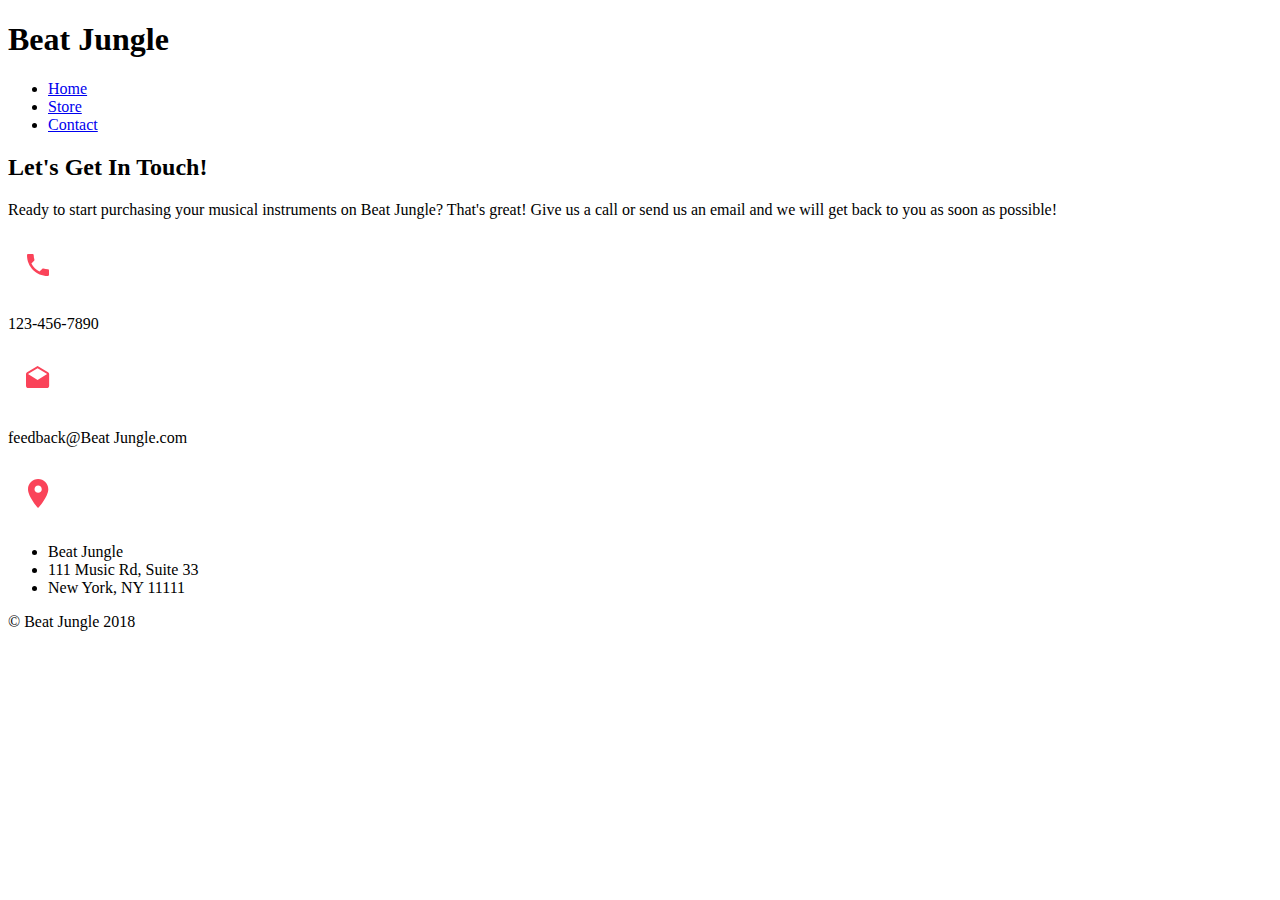
==== contact.html @ 8678195e "adding initial html and public dir" ====
<!DOCTYPE html>
<html lang="en">
  <head>
    <meta charset="UTF-8">
    <meta name="viewport" content="width=device-width, initial-scale=1.0">
    <meta http-equiv="X-UA-Compatible" content="ie=edge">
    <title>Beat Jungle</title>
    <link rel="stylesheet" href="https://cdnjs.cloudflare.com/ajax/libs/font-awesome/4.7.0/css/font-awesome.min.css">
  </head>

  <body>
    <header>
      <section class="container">
        <h1 class="branding">Beat Jungle</h1>

        <nav>
          <ul class = "navbar">
            <li><a href="index.html">Home</a></li>
            <li><a href="store.html">Store</a></li>
            <li class="current"><a href="contact.html">Contact</a></li>
          </ul>
        </nav>

      </section>
    </header>

    <article id="connection">
      <section id="top">
        <h2>Let's Get In Touch!</h2>
        <p>Ready to start purchasing your musical instruments on Beat Jungle? That's great! Give us a call or send us an email and we will get back to you as soon as possible!</p>
      </section>

      <section class="contact">
        <img class="icon" src="public/images/phone+icon.svg" alt="phone icon">
        <p>123-456-7890</p>
      </section>

      <section class="contact">
        <img src="public/images/mail+icon.svg" alt="email icon">
        <p>feedback@Beat Jungle.com</p>
      </section>

      <section class="contact">
        <img src="public/images/location+icon.svg" alt="location pin icon">
        <ul id="location">
          <li>Beat Jungle</li>
          <li>111 Music Rd, Suite 33</li>
          <li>New York, NY 11111</li>
        </ul>
      </section>
    </article>

    <footer>
      <p>&copy; Beat Jungle 2018</p>
    </footer>
  </body>
</html>
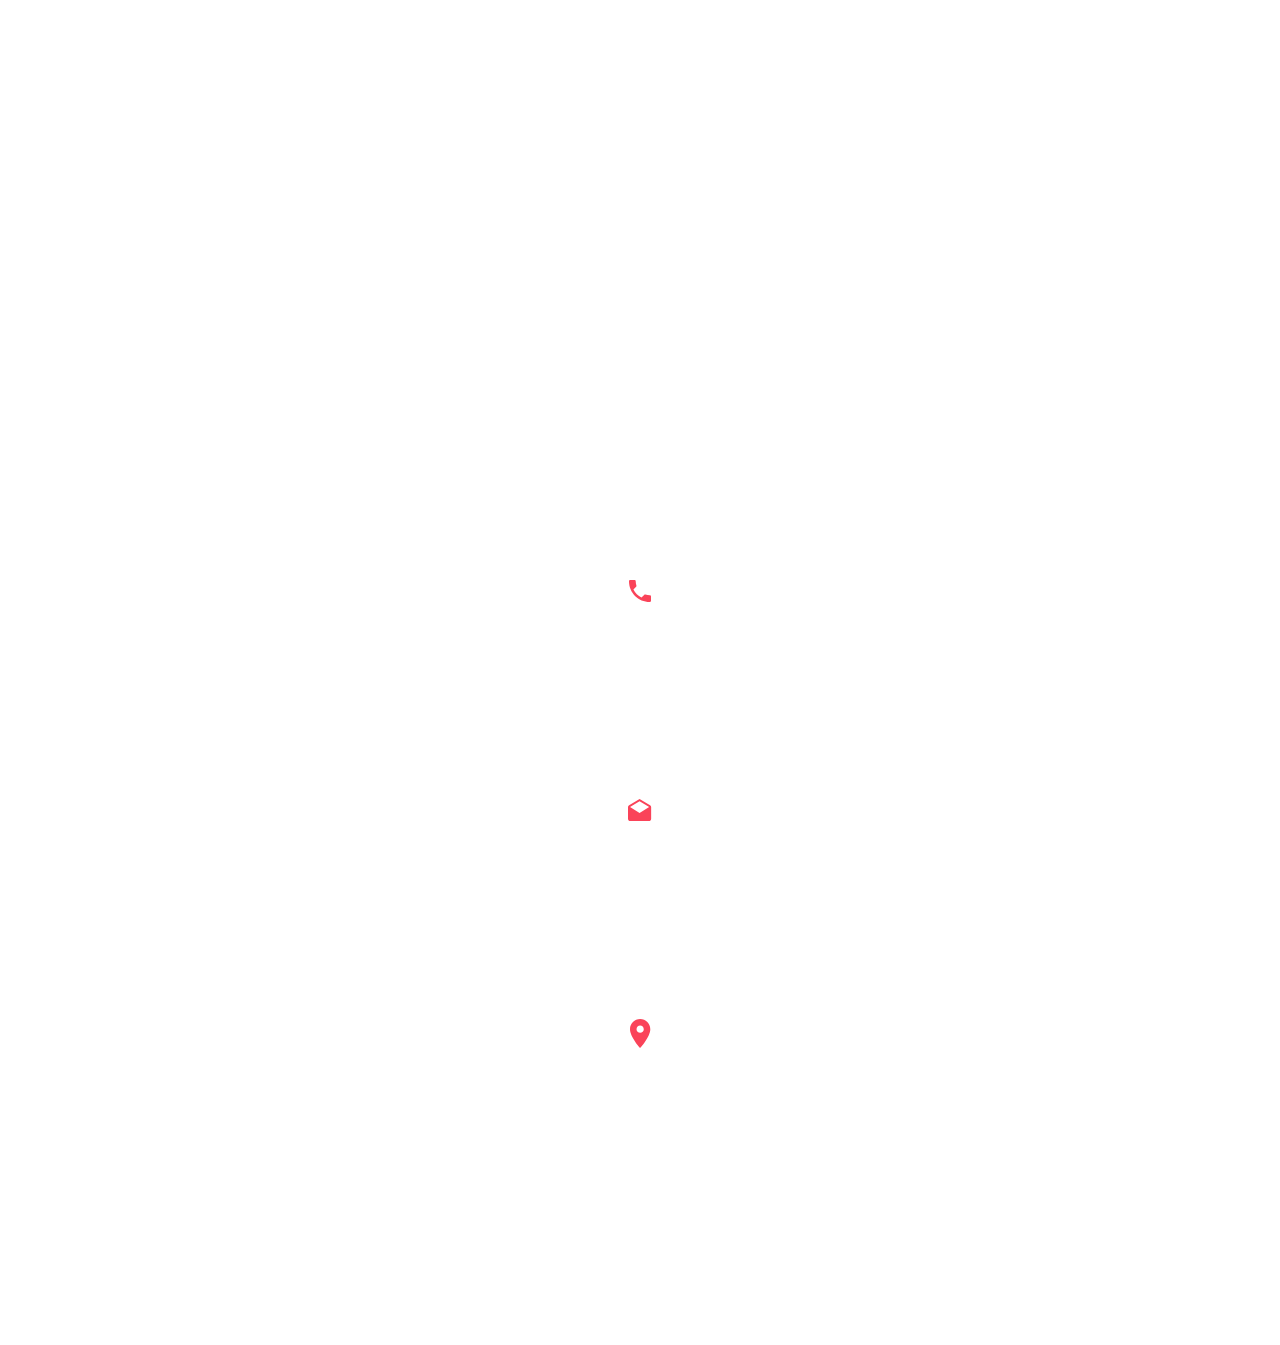
==== commit 2e969bad: "adding and linking style css design" ====
--- a/contact.html
+++ b/contact.html
@@ -6,6 +6,7 @@
     <meta http-equiv="X-UA-Compatible" content="ie=edge">
     <title>Beat Jungle</title>
     <link rel="stylesheet" href="https://cdnjs.cloudflare.com/ajax/libs/font-awesome/4.7.0/css/font-awesome.min.css">
+    <link href="public/style.css" rel="stylesheet">
   </head>
 
   <body>
@@ -53,5 +54,6 @@
     <footer>
       <p>&copy; Beat Jungle 2018</p>
     </footer>
+    
   </body>
 </html>
--- a/public/style.css
+++ b/public/style.css
@@ -0,0 +1,197 @@
+/* General Rulesets */
+* {
+  color: #ffffff;
+}
+
+body {
+  font-family: Helvetica, sans-serif;
+  background: url("https://s3.amazonaws.com/codecademy-content/courses/learn-handlebars/musicon/musicon_bg.png") no-repeat center center fixed;
+  background-size: cover;
+}
+
+a {
+  text-decoration: none;
+}
+
+footer {
+  width: 100%;
+  text-align: center;
+  bottom: 0;
+  position: static;
+}
+
+header {
+  padding-top: 3%;
+  min-height: 70px;
+}
+
+.container {
+  width: 90%;
+  margin: 0 auto;
+}
+
+.branding {
+  float: left;
+}
+
+.branding h1 {
+  font-weight: normal;
+}
+
+nav {
+  float: right;
+}
+
+.navbar {
+  margin-top: 15%;
+}
+
+.navbar li {
+  display: inline-block;
+  padding: 0 5px;
+}
+
+.navbar li a {
+  color: rgba(255, 255, 255, 0.8);
+  font-weight: normal;
+}
+
+.navbar li a:hover, .navbar .current a {
+  color: #ffffff;
+}
+
+/* Home Page Rulesets */
+
+#introduction {
+  text-align: center;
+  margin-top: 15%;
+  margin-bottom: 50%;
+}
+
+#introduction h1 {
+  font-size: 60px;
+}
+
+#introduction p {
+  margin: 10% auto;
+  font-size: 18px;
+  font-weight: lighter;
+}
+
+#introduction a {
+  display: block;
+  width: 20%;
+  padding: 3% 8%;
+  margin: 0 auto;
+  color: #ffffff;
+  background-color: #4c7ef3;
+  border-radius: 4px;
+}
+
+#introduction a:hover {
+  background-color: #26A69A;
+}
+
+/* Store Page Rulesets */
+
+#showcase {
+  margin-top: 5%;
+  margin-bottom: 15%;
+}
+
+.instrument {
+  width: 90%;
+  overflow: auto;
+  background-color: rgba(255, 255, 255, 0.9);
+  padding: 3% 5%;
+  margin: 5% auto;
+  border-radius: 5px;
+}
+
+.image {
+  display: inline-block;
+  vertical-align: middle;
+  width: 32%;
+  min-width: 100px;
+  margin: 0 auto;
+}
+
+.details {
+  display: inline-block;
+  vertical-align: middle;
+  width: 60%;
+  margin: -1% auto;
+  padding: 2%;
+}
+
+.name, .description, .price, del {
+  color: #000000;
+  text-align: left;
+}
+
+.description, .price {
+  margin-top: 0;
+  margin-bottom: 16px;
+}
+
+.description {
+  height: 100%;
+  font-size: 13px;
+  overflow: auto;
+}
+
+.price {
+  margin: 0;
+  font-size: 16px;
+  font-weight: bold;
+}
+
+.sale {
+  margin-top: 0;
+  margin-bottom: 0;
+  color: #fa4359;
+  font-size: 16px;
+  font-weight: bold;
+  text-align: left;
+}
+
+/* Contact Page Rulesets */
+
+#connection {
+  width: 100%;
+  margin: 15% auto;
+  text-align: center;
+}
+
+#top {
+  margin: 15% auto;
+}
+
+#top h2 {
+  margin: 3%
+  font-size: 30px;
+  font-weight: normal;
+}
+
+#top p {
+  margin: 3%
+  font-size: 18px;
+  font-weight: lighter;
+}
+
+.contact {
+  width: 100%;
+  margin: 10% auto;
+}
+
+.contact p, .contact ul {
+  margin: 1%;
+  font-size: 16px;
+  font-weight: lighter;
+}
+
+#location {
+  margin: 0;
+  padding: 0;
+  list-style-type: none;
+}
